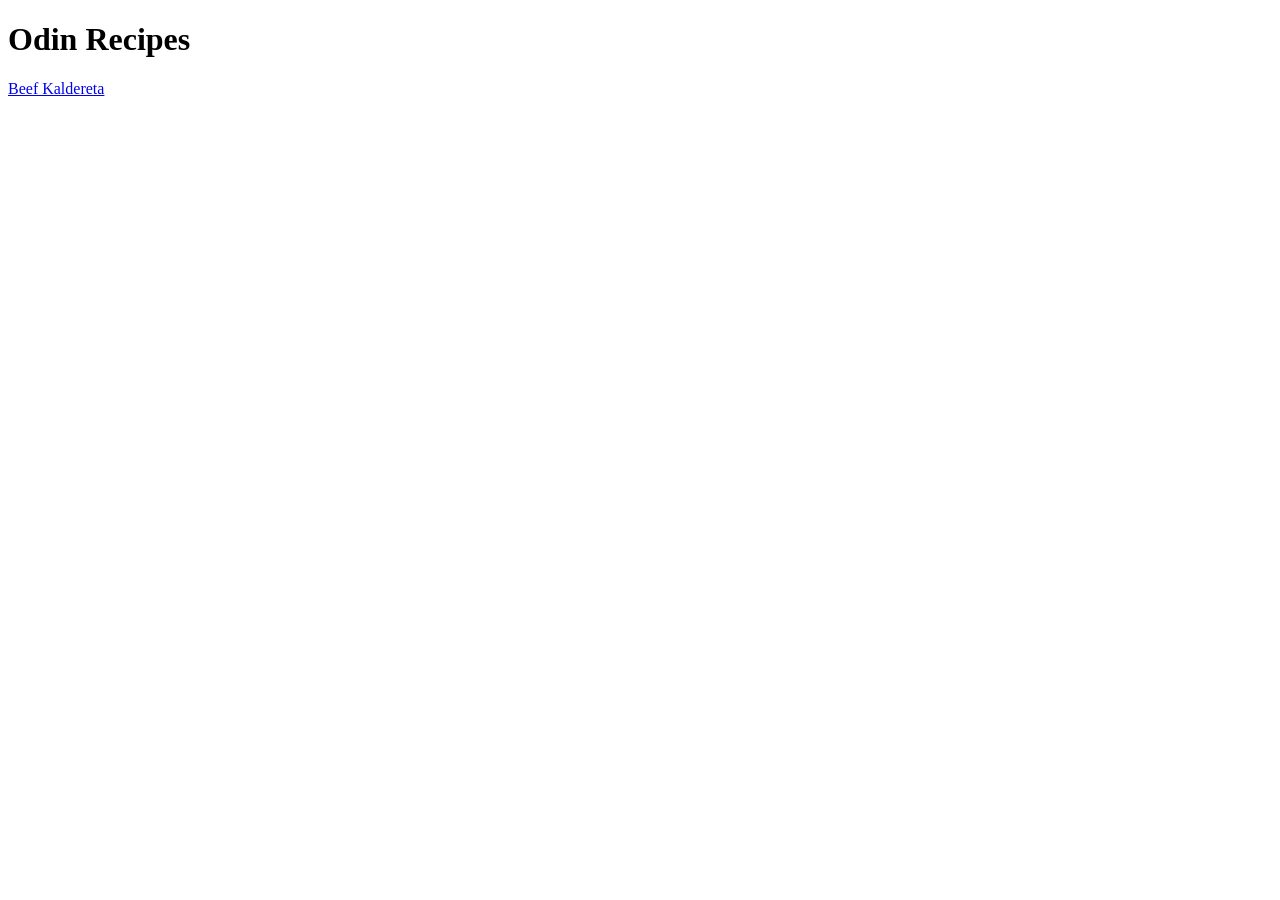
==== index.html @ d383c8e9 "Add index file and recipes directory" ====
<!DOCTYPE html>
<html lang="en">
<head>
    <meta charset="UTF-8">
    <meta name="viewport" content="width=device-width, initial-scale=1.0">
    <title>Document</title>
</head>
<body>
    <h1>Odin Recipes</h1>

    <a href="recipes/beef-kaldereta.html" rel="noreferrer">Beef Kaldereta</a>
</body>
</html>
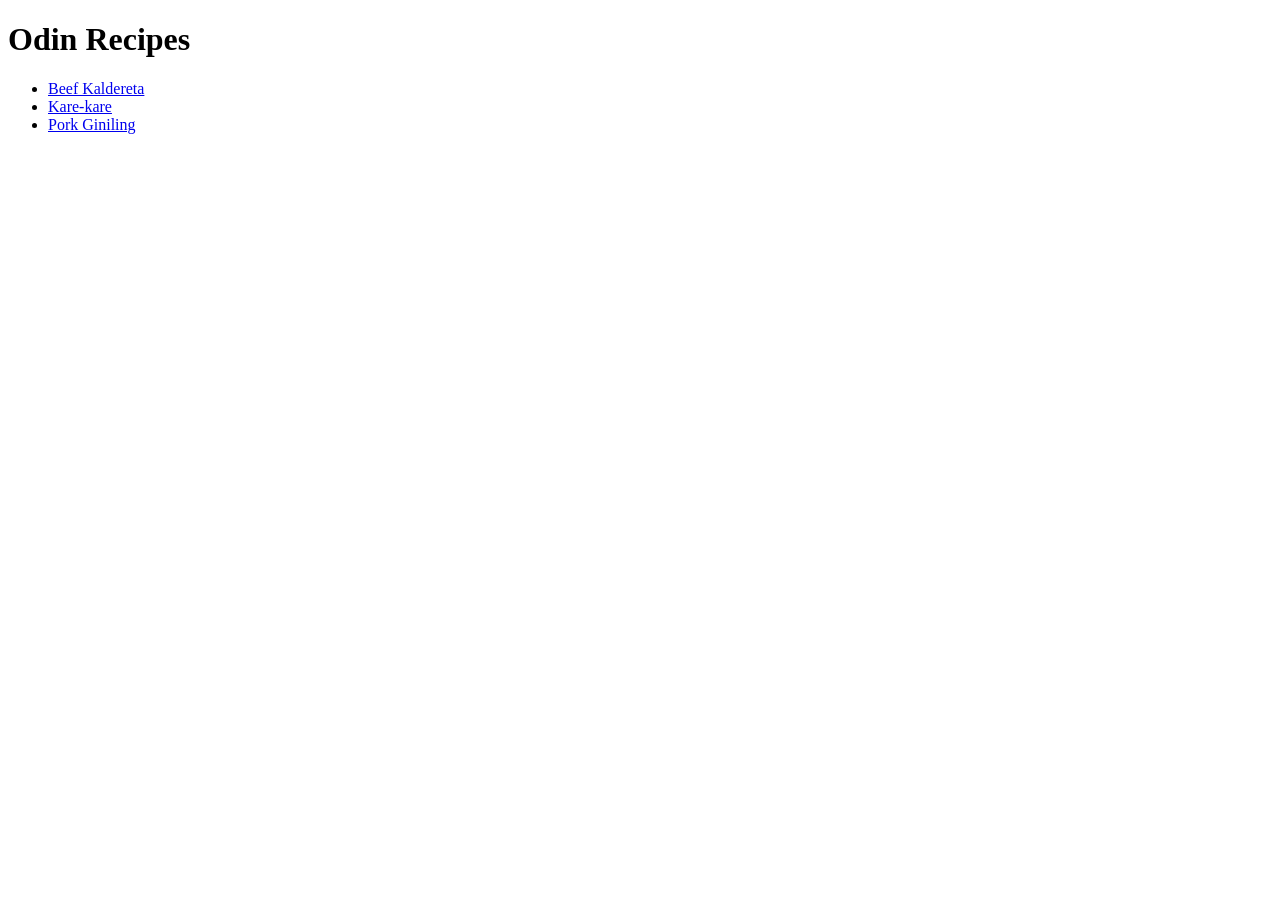
==== commit 8c780c81: "Add two more recipe pages" ====
--- a/index.html
+++ b/index.html
@@ -3,11 +3,21 @@
 <head>
     <meta charset="UTF-8">
     <meta name="viewport" content="width=device-width, initial-scale=1.0">
-    <title>Document</title>
+    <title>Odin Recipes</title>
 </head>
 <body>
     <h1>Odin Recipes</h1>
 
-    <a href="recipes/beef-kaldereta.html" rel="noreferrer">Beef Kaldereta</a>
+    <ul>
+        <li><a href="recipes/beef-kaldereta.html">
+            Beef Kaldereta
+        </a></li>
+        <li><a href="recipes/kare-kare.html">
+            Kare-kare
+        </a></li>
+        <li><a href="recipes/pork-giniling.html">
+            Pork Giniling
+        </a></li>
+    </ul>
 </body>
 </html>
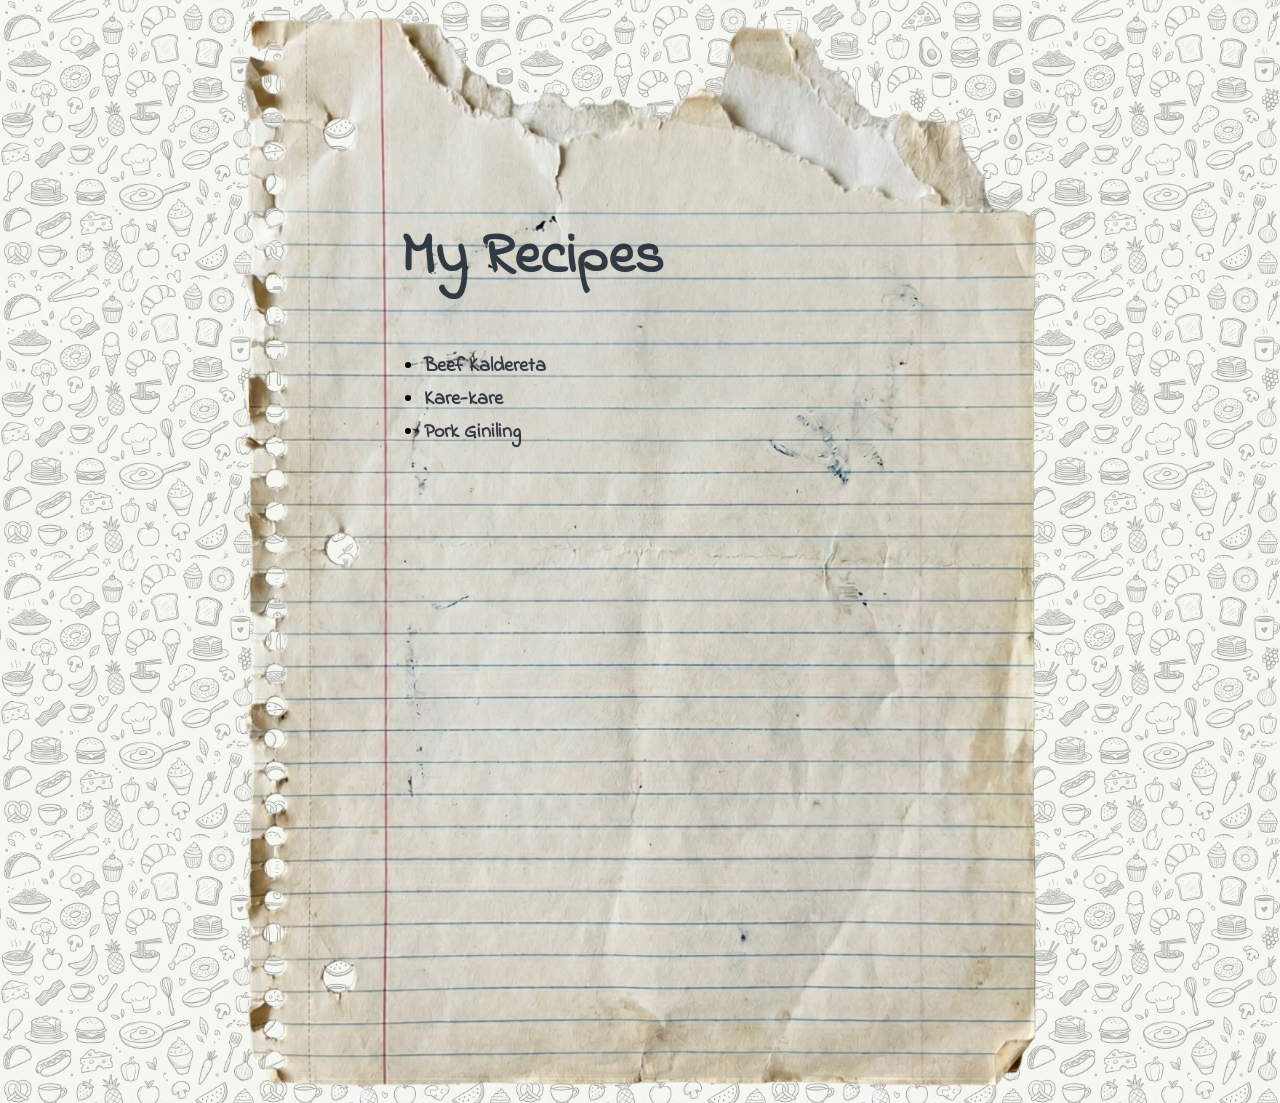
==== commit 7b742682: "Add basic CSS styling to index" ====
--- a/index.html
+++ b/index.html
@@ -4,20 +4,24 @@
     <meta charset="UTF-8">
     <meta name="viewport" content="width=device-width, initial-scale=1.0">
     <title>Odin Recipes</title>
+    <link rel="stylesheet" href="styles.css">
+    <link href="https://fonts.googleapis.com/css2?family=Indie+Flower&display=swap" rel="stylesheet">
 </head>
 <body>
-    <h1>Odin Recipes</h1>
+    <div class="main-content">
+        <h1 class="title handwriting">My Recipes</h1>
 
-    <ul>
-        <li><a href="recipes/beef-kaldereta.html">
-            Beef Kaldereta
-        </a></li>
-        <li><a href="recipes/kare-kare.html">
-            Kare-kare
-        </a></li>
-        <li><a href="recipes/pork-giniling.html">
-            Pork Giniling
-        </a></li>
-    </ul>
+        <ul class="recipe-list">
+            <li class="recipe-item"><a href="recipes/beef-kaldereta.html" class="link handwriting">
+                Beef Kaldereta
+            </a></li>
+            <li class="recipe-item"><a href="recipes/kare-kare.html" class="link handwriting">
+                Kare-kare
+            </a></li>
+            <li class="recipe-item"><a href="recipes/pork-giniling.html" class="link handwriting">
+                Pork Giniling
+            </a></li>
+        </ul>
+    </div>
 </body>
 </html>
--- a/styles.css
+++ b/styles.css
@@ -0,0 +1,46 @@
+* {
+    /* outline: 1px solid red; */
+    margin: 0px;
+    padding: 0px;
+    box-sizing: border-box;
+}
+
+body {
+    background-image: url(images/doodle.png);
+    background-position: top;
+    background-size: 40%;
+}
+
+.main-content {
+    background-image: url(images/bg.png);
+    background-position: center;
+    background-size: contain;
+    background-repeat: no-repeat;
+    width: 100%;
+    max-width: 800px;
+    aspect-ratio: 112 / 150;
+    margin: 16px auto;
+    padding: 200px 8px 24px 160px;
+}
+
+.title {
+    font-size: 58px;
+    margin-bottom: 52px;
+}
+
+.recipe-list {
+    font-size: 20px;
+    margin-left: 24px;
+}
+
+.recipe-item {
+    margin-top: 4px;
+}
+
+.handwriting {
+    font-family: 'Indie Flower','Lucida Handwriting', cursive;
+    font-weight: bold;
+    color: rgba(30, 40, 50, 0.85);
+    text-decoration: none;
+    text-shadow: 0px 0px 1px rgba(30, 40, 50, 0.3);
+}
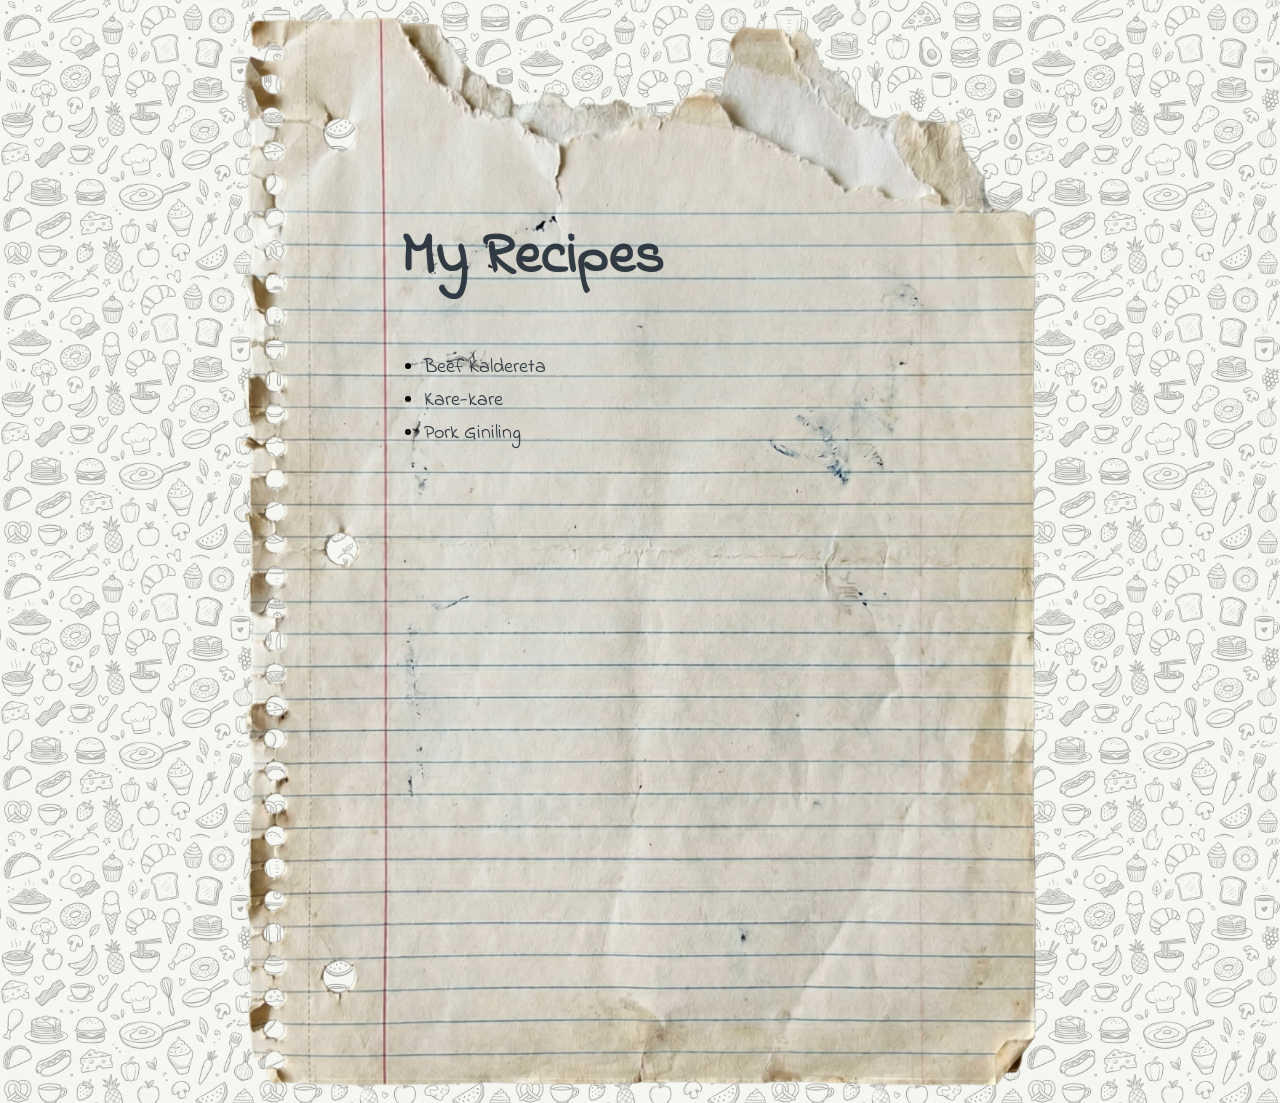
==== commit 22f4b576: "Add CSS styling for Beef Kaldereta page" ====
--- a/index.html
+++ b/index.html
@@ -8,17 +8,17 @@
     <link href="https://fonts.googleapis.com/css2?family=Indie+Flower&display=swap" rel="stylesheet">
 </head>
 <body>
-    <div class="main-content">
-        <h1 class="title handwriting">My Recipes</h1>
+    <div class="main content">
+        <h1 class="handwriting main">My Recipes</h1>
 
         <ul class="recipe-list">
-            <li class="recipe-item"><a href="recipes/beef-kaldereta.html" class="link handwriting">
+            <li class="recipe-item main"><a href="recipes/beef-kaldereta.html" class="link handwriting">
                 Beef Kaldereta
             </a></li>
-            <li class="recipe-item"><a href="recipes/kare-kare.html" class="link handwriting">
+            <li class="recipe-item main"><a href="recipes/kare-kare.html" class="link handwriting">
                 Kare-kare
             </a></li>
-            <li class="recipe-item"><a href="recipes/pork-giniling.html" class="link handwriting">
+            <li class="recipe-item main"><a href="recipes/pork-giniling.html" class="link handwriting">
                 Pork Giniling
             </a></li>
         </ul>
--- a/styles.css
+++ b/styles.css
@@ -11,36 +11,157 @@
     background-size: 40%;
 }
 
-.main-content {
-    background-image: url(images/bg.png);
-    background-position: center;
+.content {
+    background-image: url(images/nb1.png);
+    background-position: top;
     background-size: contain;
     background-repeat: no-repeat;
+
     width: 100%;
     max-width: 800px;
     aspect-ratio: 112 / 150;
+
     margin: 16px auto;
     padding: 200px 8px 24px 160px;
 }
 
-.title {
+.sub {
+    background-image: url(images/nb2.png);
+    background-repeat: repeat-y;
+    padding: 64px 24px 24px 160px;
+}
+
+.home {
+    display: inline-block;
+    color: rgba(30, 40, 50, 0.85);
+    font-size: 20px;
+    margin-bottom: 45px;
+}
+
+h1 {
     font-size: 58px;
+}
+
+h1.main {
     margin-bottom: 52px;
+}
+
+h1.subcontent {
+    margin-bottom: 8px;
+}
+
+h2 {
+    margin-bottom: 4px;
+}
+
+h3 {
+    margin-bottom: 4px;
+}
+
+p {
+    font-size: 16px;
+    line-height: 2;
+    margin-left: 16px;
+    margin-bottom: -4px;
 }
 
 .recipe-list {
     font-size: 20px;
     margin-left: 24px;
+    margin-bottom: 4px;
 }
 
 .recipe-item {
+    line-height: 1.41;
     margin-top: 4px;
+}
+
+.recipe-item.main {
+    line-height: 1.3;
+}
+
+.ingredients {
+    margin-bottom: 36px;
+}
+
+.recipe-item .b-block {
+    display: block;
+}
+
+.ordered {
+    line-height: 1.6;
+    margin-top: 0px;
 }
 
 .handwriting {
     font-family: 'Indie Flower','Lucida Handwriting', cursive;
-    font-weight: bold;
     color: rgba(30, 40, 50, 0.85);
     text-decoration: none;
     text-shadow: 0px 0px 1px rgba(30, 40, 50, 0.3);
+}
+
+.photo {
+    width: 300px;
+    margin: 8px 16px 20px 16px;
+    padding: 10px;
+
+    background-color: #fff;
+    border-radius: 2px;
+
+    box-shadow: 2px 4px 10px rgba(0, 0, 0, 0.15);
+    transform: rotate(-3deg);
+    position: relative;
+
+    display: flex;
+    flex-direction: column;
+    align-items: center;
+}
+
+.photo img {
+    width: 100%;
+    height: auto;
+    display: block;
+    border: 1px solid rgba(0, 0, 0, 0.05);
+}
+
+.photo figcaption {
+    margin-top: 8px;
+    color: #333;
+    font-size: 1.1rem;
+    font-family: 'Indie Flower', cursive; 
+}
+
+/* Tape for photo */
+.photo::before {
+  content: "";
+  position: absolute;
+  z-index: 1;
+  
+  /* Tape Dimensions & Position */
+  width: 100px;
+  height: 35px;
+  top: -15px; /* Hangs off the top edge */
+  left: 50%;
+  
+  /* Offset center and add a slight angle contrary to the photo */
+  transform: translateX(-50%) rotate(5deg); 
+  
+  /* The Tape Texture */
+  background-color: rgba(255, 255, 240, 0.7); /* Slightly yellow/translucent */
+  box-shadow: 0 1px 3px rgba(0, 0, 0, 0.1); /* Shadow cast by the tape */
+  
+  /* Torn tape edges */
+  border-left: 2px dashed rgba(0, 0, 0, 0.1);
+  border-right: 2px dashed rgba(0, 0, 0, 0.1);
+}
+
+.line-separator {
+    height: 32px;
+}
+
+.page-separator {
+    height: 230px;
+    display: flex;
+    flex-direction: column;
+    justify-content: flex-end;
 }
